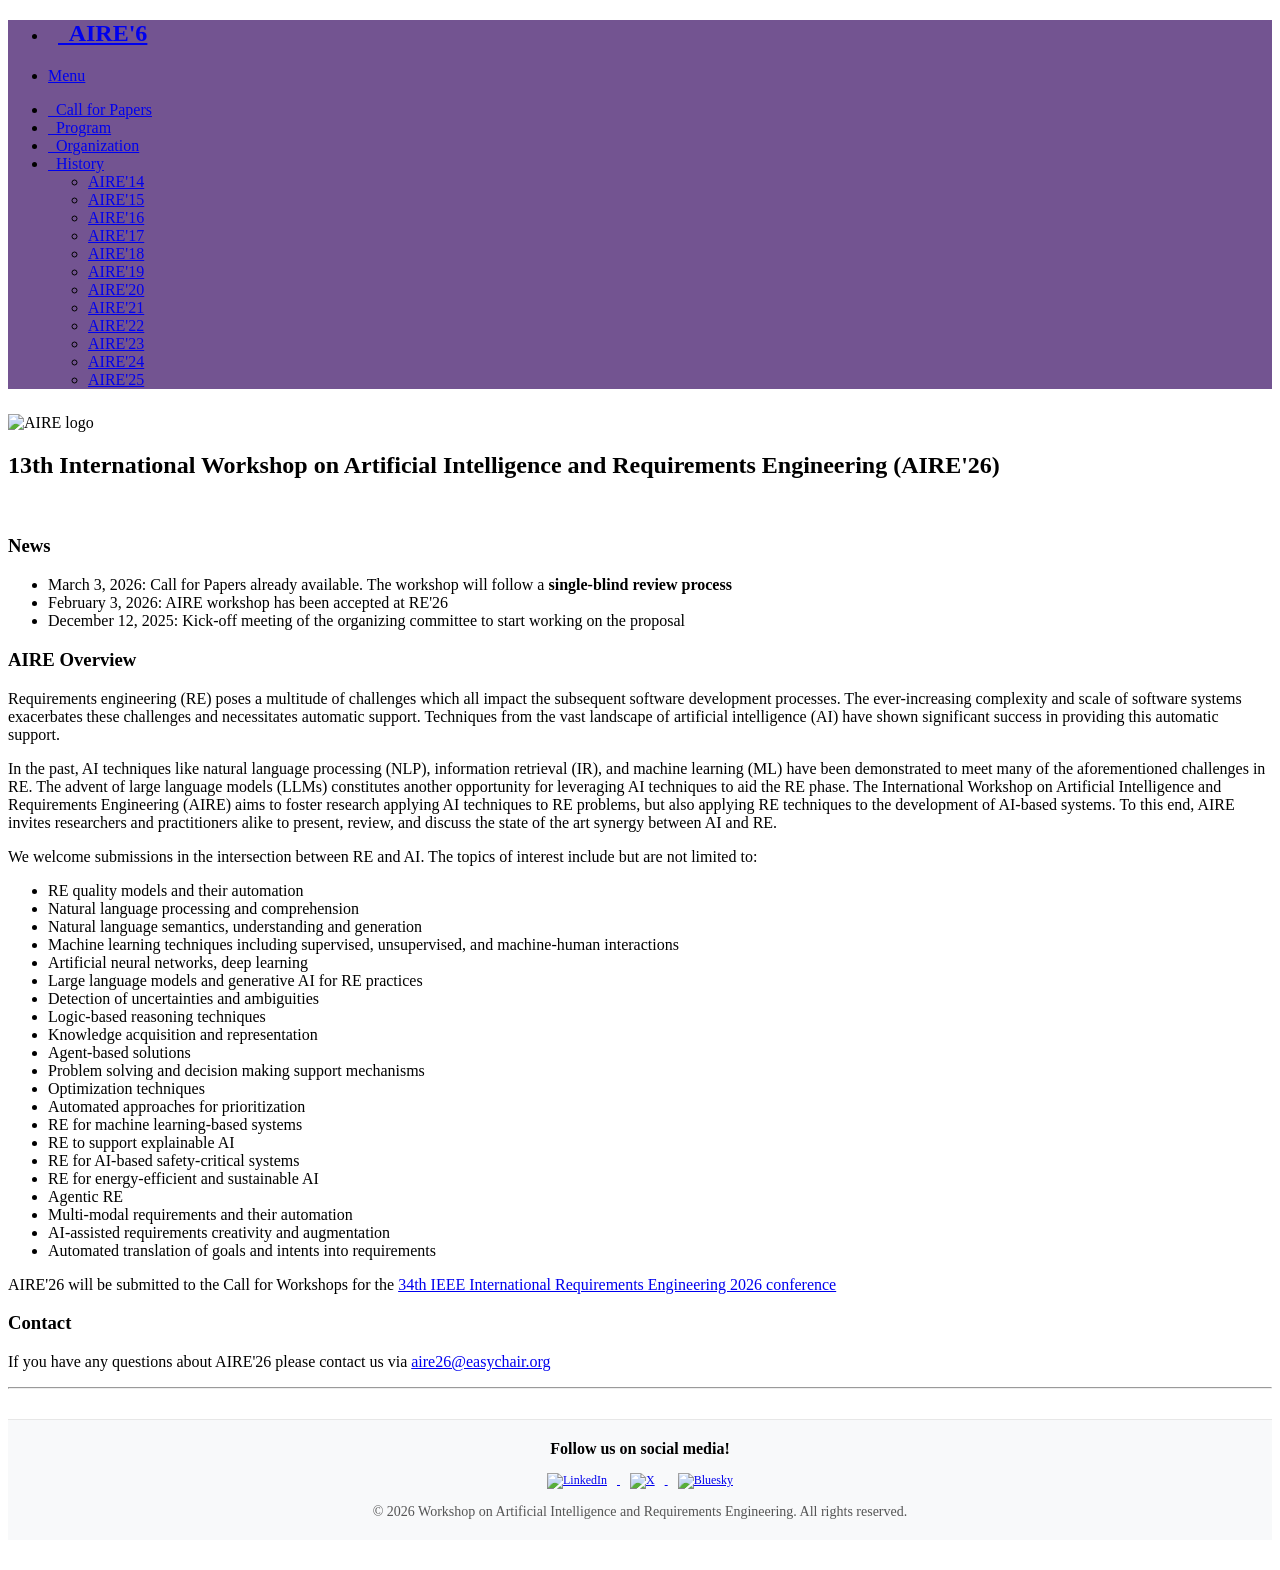
==== docs/index.html @ 0453b789 "remove NEW tag" ====
<!doctype html>
<html lang="en">

<head>
	<meta charset="utf-8" />
	<meta name="viewport" content="width=device-width, initial-scale=1.0" />
	<title>AIRE'26: 13th International Workshop on Artificial Intelligence and Requirements Engineering</title>
	<link rel="stylesheet" href="css/foundation.css" />
	<link rel="stylesheet" href="css/foundation-icons.css" />
	<link rel="stylesheet" href="css/aire.css" />
	<script language="JavaScript">
		function mail() {
			var username = "aire26";
			var hostname = "easychair.org";
			var linktext = username + "@" + hostname;
			document.write("<a href='" + "mail" + "to:" + username + "@" + hostname + "'>" + linktext + "</a>");
		}
	</script>
</head>

<body>
	<nav class="row top-bar" data-topbar style="margin-bottom:25px;">
		<ul class="title-area">
			<li class="name">
				<h1><a href="index.html"><i class="fi-home"></i>&nbsp;&nbsp;AIRE'6</a></h1>
			</li>
			<li class="toggle-topbar menu-icon"><a href="#">Menu</a></li>
		</ul>

		<section class="top-bar-section">
			<ul class="right">
				<li class="active"><a href="paper.html"><i class="fi-page-edit"></i>&nbsp;&nbsp;Call for Papers</a></li>
				<li class="active"><a href="program.html"><i class="fi-projection-screen"></i>&nbsp;&nbsp;Program</a>
				</li>
				<li class="active"><a href="organization.html"><i class="fi-torsos-all"></i>&nbsp;&nbsp;Organization</a>
				</li>
				<li class="has-dropdown"><a href="#"><i class="fi-link"></i>&nbsp;&nbsp;History</a>
					<ul class="dropdown">
						<li class="active"><a href="http://sarec.nd.edu/ai4re/index.html" target="_blank">AIRE'14</a>
						</li>
						<li class="active"><a href="http://sarec.nd.edu/aire15/index.html" target="_blank">AIRE'15</a>
						</li>
						<li class="active"><a href="https://aire-ws.github.io/aire16/" target="_blank">AIRE'16</a></li>
						<li class="active"><a href="https://aire-ws.github.io/aire17/" target="_blank">AIRE'17</a></li>
						<li class="active"><a href="https://aire-ws.github.io/aire18/" target="_blank">AIRE'18</a></li>
						<li class="active"><a href="https://aire-ws.github.io/aire19/" target="_blank">AIRE'19</a></li>
						<li class="active"><a href="https://aire-ws.github.io/aire20/" target="_blank">AIRE'20</a></li>
						<li class="active"><a href="https://aire-ws.github.io/aire21/" target="_blank">AIRE'21</a></li>
						<li class="active"><a href="https://aire-ws.github.io/aire22/" target="_blank">AIRE'22</a></li>
						<li class="active"><a href="https://aire-ws.github.io/aire23/" target="_blank">AIRE'23</a></li>
						<li class="active"><a href="https://aire-ws.github.io/aire24/" target="_blank">AIRE'24</a></li>
						<li class="active"><a href="https://aire-ws.github.io/aire25/" target="_blank">AIRE'25</a></li>
					</ul>
				</li>
			</ul>
		</section>
	</nav>


	<div class="row">

		<div class="large-4 medium-7 columns">
			<img src="img/AIRE_1.png" alt="AIRE logo" />
		</div>

		<div class="large-8 medium-17 columns">
			<h2>13th International Workshop on Artificial Intelligence and Requirements Engineering (AIRE'26)</h2>
			<!--p style="color: grey; font-style: italic;">This website is intended to support the proposal of a workshop at the RE'25 conference. The content provided herein is preliminary and subject to changes. Acceptance of the workshop by the RE'25 organizing committee is required for this proposal to proceed to the next stages.</p-->
			<br class="show-for-large-only">
		</div>
	</div>



	<div class="row">
		<div class="large-4 columns">
			<!--<a class="twitter-timeline" data-lang="en" data-link-color="#FAB81E" data-height="1000" href="https://twitter.com/AIRE_WS">Tweets by AIRE_WS</a>
			<script async src="https://platform.twitter.com/widgets.js" charset="utf-8"></script>-->
		</div>
		<div class="large-8 columns">

			<h3>News</h3>
			<ul>
				<!--li>July 25, 2025: Program is available <strong style="color:red">(NEW!)</strong></li-->
				<!--li>July 7, 2025: Acceptance notifications sent - 10 papers out of 18 accepted</li-->
				<!--li>June 6, 2025: Paper submission deadline extended to Thursday, June 12th, AoE</li-->
				<!--li>May 5, 2025: Keynote announcement by Chetan Arora</li-->
				<!--li>March 16, 2025: Call for Papers and Program Committee publicly available</li-->
				<li>March 3, 2026: Call for Papers already available. The workshop will follow a <strong>single-blind review process</strong></li>
				<li>February 3, 2026: AIRE workshop has been accepted at RE'26</li>
				<!--li>December 30, 2024: A first version of the website is online!</li-->
				<li>December 12, 2025: Kick-off meeting of the organizing committee to start working on the proposal
				</li>
			</ul>

			<h3>AIRE Overview</h3>
			<p>Requirements engineering (RE) poses a multitude of challenges which all impact the subsequent software
				development processes. The ever-increasing complexity and scale of software systems exacerbates these
				challenges and necessitates automatic support. Techniques from the vast landscape of artificial
				intelligence (AI) have shown significant success in providing this automatic support.</p>
			<p>In the past, AI techniques like natural language processing (NLP), information retrieval (IR), and
				machine learning (ML) have been demonstrated to meet many of the aforementioned challenges in RE. The
				advent of large language models (LLMs) constitutes another opportunity for leveraging AI techniques to
				aid the RE phase. The International Workshop on Artificial Intelligence and Requirements Engineering
				(AIRE) aims to foster research applying AI techniques to RE problems, but also applying RE techniques to
				the development of AI-based systems. To this end, AIRE invites researchers and practitioners alike to
				present, review, and discuss the state of the art synergy between AI and RE.</p>
			<p>We welcome submissions in the intersection between RE and AI. The topics of interest include but are not
				limited to:</p>
			<ul>
				<li> RE quality models and their automation</li>
				<li> Natural language processing and comprehension</li>
				<li> Natural language semantics, understanding and generation</li>
				<li> Machine learning techniques including supervised, unsupervised, and machine-human interactions</li>
				<li> Artificial neural networks, deep learning</li>
				<li> Large language models and generative AI for RE practices </li>
				<li> Detection of uncertainties and ambiguities</li>
				<li> Logic-based reasoning techniques</li>
				<li> Knowledge acquisition and representation</li>
				<li> Agent-based solutions</li>
				<li> Problem solving and decision making support mechanisms</li>
				<li> Optimization techniques</li>
				<li> Automated approaches for prioritization</li>
				<li> RE for machine learning-based systems</li>
				<li> RE to support explainable AI</li>
				<li> RE for AI-based safety-critical systems</li>
				<li> RE for energy-efficient and sustainable AI</li>
				<li> Agentic RE</li>
				<li> Multi-modal requirements and their automation</li>
				<li> AI-assisted requirements creativity and augmentation</li>
				<li> Automated translation of goals and intents into requirements</li>
			</ul>

			<p>AIRE'26 will be submitted to the Call for Workshops for the <a
					href="https://conf.researchr.org/track/RE-2026/RE-2026-workshops">34th IEEE International
					Requirements Engineering 2026 conference</a></p>

			<h3>Contact</h3>
			If you have any questions about AIRE'26 please contact us via
			<script type="text/javascript">mail();</script>
			</p>

		</div>
	</div>
	<hr>
	<footer
		style="background-color:#f8f9fa;padding:20px;text-align:center;border-top:1px solid #e7e7e7;margin-top:30px;">
		<div style="margin-bottom:15px;">
			<span style="font-size:16px;font-weight:bold;">Follow us on social media!</span>
		</div>
		<div style="margin-bottom:15px;">
			<a href="https://www.linkedin.com/company/106103729/" target="_blank">
				<img src="img/linkedin-logo.webp" alt="LinkedIn" style="height:30px;margin:0 10px;">
			</a>
			<a href="https://x.com/AIRE_WS" target="_blank">
				<img src="img/x-logo.png" alt="X" style="height:30px;margin:0 10px;">
			</a>
			<a href="https://bsky.app/profile/aire-ws.bsky.social" target="_blank">
				<img src="img/bluesky-logo.png" alt="Bluesky" style="height:30px;margin:0 10px;">
			</a>
		</div>
		<div style="font-size:14px;color:#555;">
			&copy; 2026 Workshop on Artificial Intelligence and Requirements Engineering. All rights reserved.
		</div>
	</footer>
	<script src="js/vendor/jquery.js"></script>
	<script src="js/foundation.min.js"></script>
	<script>
		$(document).foundation();
	</script>
</body>

</html>
---- docs/css/aire.css ----
.top-bar {
	background-color: #735491;
}

.top-bar-section li:not(.has-form) a:not(.button) {
	background-color: #735491;
}

footer {
	margin-bottom: 30px;
	text-align: center;
	font-size: 12px;
}

.accordion-like-list dd {
	display: block;
	margin-bottom: 0 !important;
	background: #efefef;
	color: #222222;
	padding: 0.5rem;
	display: block;
	font-family: "Helvetica Neue", "Helvetica", Helvetica, Arial, sans-serif;
	font-size: 1rem;
}

.name {
	padding-left: 10px;
	font-weight: bold;
}

.leftpane {
	background-color: #cccccc;
}

/* Program page specific styles */
.schedule {
	font-size: 10pt;
	margin-top: 0;
	margin-bottom: 8px;
	line-height: 120%;
}

.last {
	margin-bottom: 1.5em;
}

.time-range {
	font-size: 10pt;
	text-align: right;
}

@media only screen and (min-width: 641px) {
	.time-range {
		font-size: 10pt;
	}
}

.keynote-container {
	display: flex;
	align-items: flex-start;
	gap: 20px;
	margin-bottom: 20px;
}

.keynote-image {
	flex-shrink: 0;
	width: 120px;
}

.keynote-image img {
	width: 100%;
	height: auto;
	border-radius: 8px;
}

.keynote-content {
	flex: 1;
}

.keynote-speaker {
	font-size: 18px;
	font-weight: 600;
	color: #333;
	margin-bottom: 8px;
}

.keynote-title {
	font-size: 16px;
	font-weight: 500;
	color: #666;
	margin-bottom: 15px;
	line-height: 1.4;
}

@media only screen and (max-width: 640px) {
	.keynote-container {
		flex-direction: column;
		align-items: center;
		text-align: center;
	}

	.keynote-image {
		width: 100px;
		margin-bottom: 15px;
	}
}

.program-info-card {
	background: #fff;
	border-radius: 12px;
	box-shadow: 0 2px 12px rgba(0, 0, 0, 0.07);
	padding: 22px 32px 22px 32px;
	margin-bottom: 22px;
	margin-top: 10px;
	max-width: 700px;
}

.program-details {
	margin-bottom: 2px;
}

.program-date-location {
	display: flex;
	flex-wrap: wrap;
	gap: 18px;
	font-size: 1.1em;
	color: #2c3e50;
	margin-bottom: 2px;
}

.program-date i,
.program-location i {
	color: #735491;
	margin-right: 5px;
}

.program-registration-link {
	font-size: 1.1em;
	color: #2c3e50;
}

.program-registration-link i {
	color: #735491;
	margin-right: 5px;
}

.program-mainconf-label {
	font-weight: 500;
	color: #555;
	margin-right: 6px;
}

.program-mainconf-title {
	font-weight: 600;
	color: #735491;
}

.program-schedule {
	margin-top: 10px;
}

.schedule-title {
	font-size: 1.15em;
	font-weight: 600;
	margin-bottom: 1px;
	color: #333;
}

.schedule-timeline {
	list-style: none;
	padding: 0;
	margin: 0;
	border-left: 3px solid #735491;
}

.schedule-timeline li {
	position: relative;
	margin-bottom: 18px;
	padding-left: 22px;
}

.schedule-timeline li:before {
	content: '';
	position: absolute;
	left: -8px;
	top: 6px;
	width: 12px;
	height: 12px;
	background: #fff;
	border: 3px solid #735491;
	border-radius: 50%;
	z-index: 1;
}

.schedule-time {
	font-weight: 500;
	color: #735491;
	margin-right: 10px;
	min-width: 70px;
	display: inline-block;
}

.schedule-session {
	font-weight: 500;
	color: #222;
}

.schedule-sub {
	list-style: none;
	padding-left: 0;
	margin: 6px 0 0 0;
}

.schedule-sub li {
	font-size: 0.98em;
	color: #555;
	margin-bottom: 2px;
	padding-left: 0;
}

.schedule-break {
	color: #888 !important;
	font-style: italic;
	font-weight: 400 !important;
}

.schedule-break .schedule-time {
	color: #888 !important;
}

.schedule-session-header {
	font-size: 1.1em;
	font-weight: 600;
	color: #735491;
	margin: 10px 0 10px 0;
	padding: 8px 12px;
	background: #f8f9fa;
	border-left: 4px solid #735491;
	border-radius: 4px;
}

.schedule-event {
	margin-bottom: 12px;
}

.schedule-session {
	margin-bottom: 8px;
}

@media only screen and (max-width: 640px) {
	.program-info-card {
		padding: 16px 8px 12px 8px;
		max-width: 100%;
	}

	.program-date-location {
		flex-direction: column;
		gap: 4px;
	}
}


.page-limit {
	font-style: italic;
	font-weight: normal;
	margin: 0 4px;
	color: #666;
	text-transform: none;
	letter-spacing: normal;
}
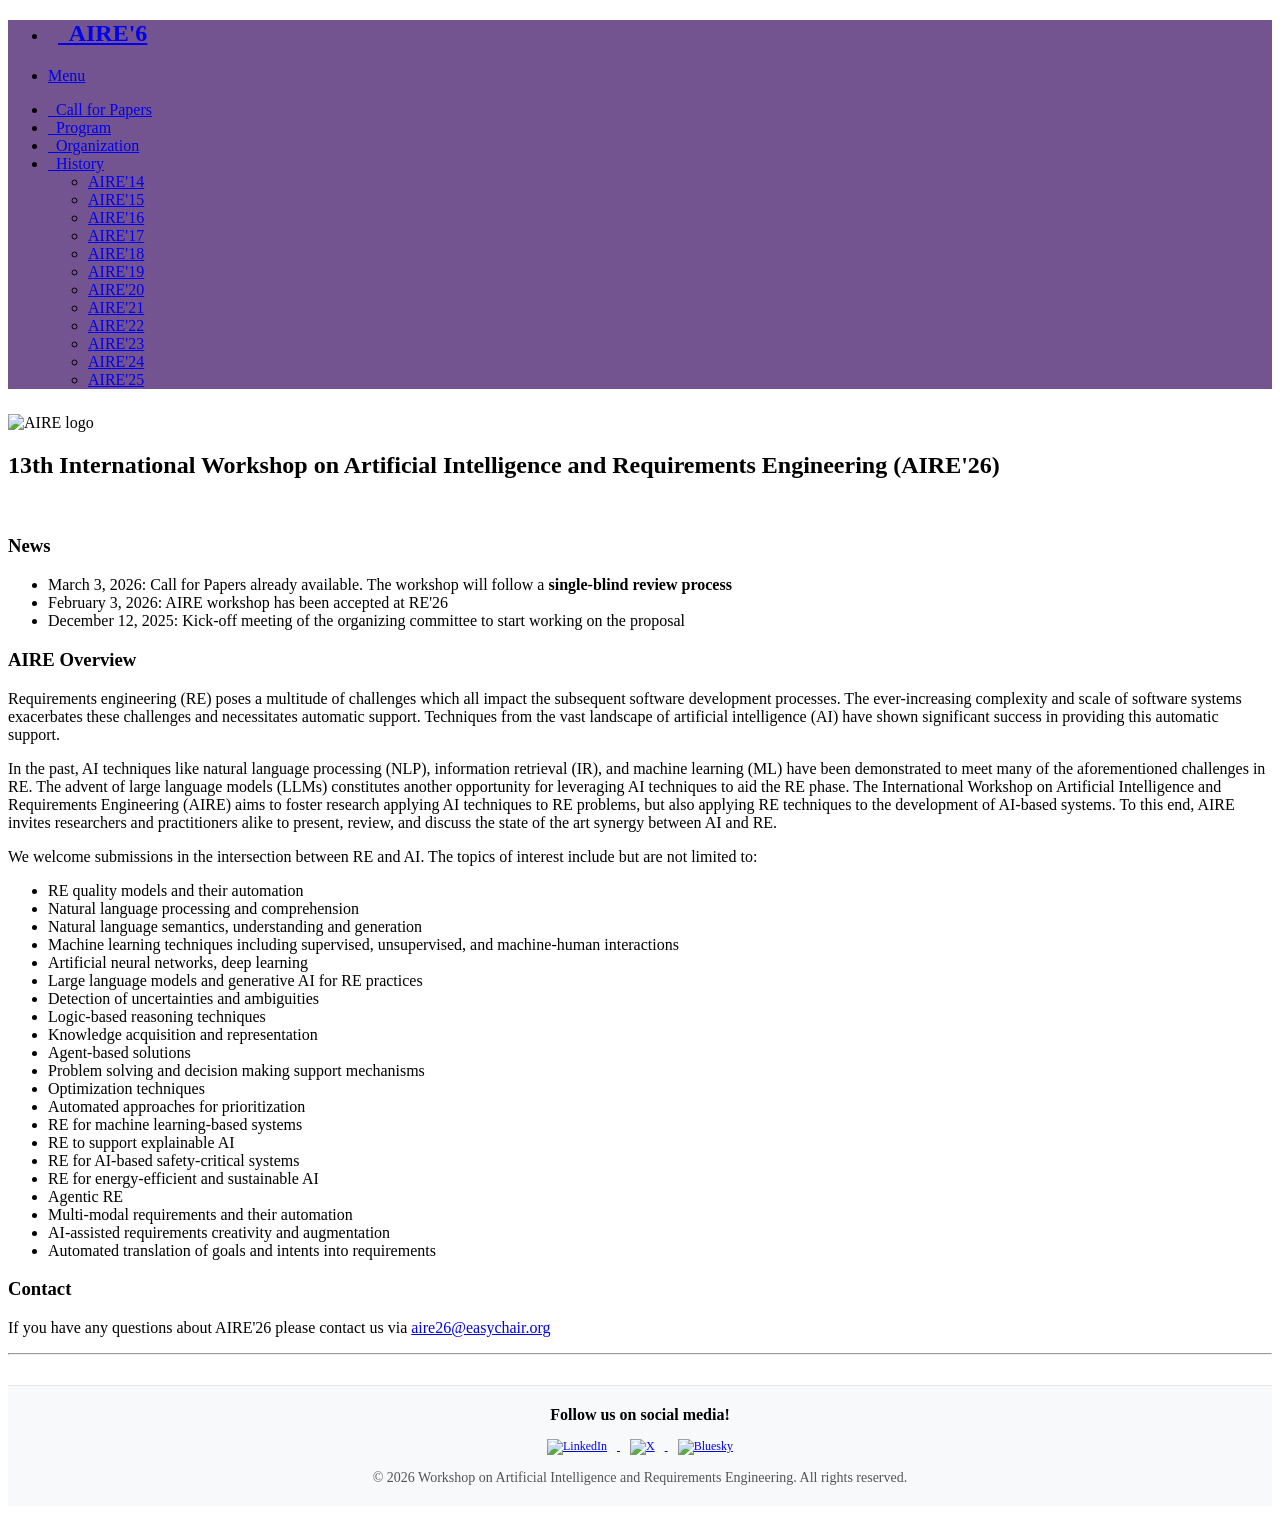
==== commit ec593130: "update easychair link" ====
--- a/docs/index.html
+++ b/docs/index.html
@@ -131,10 +131,6 @@
 				<li> Automated translation of goals and intents into requirements</li>
 			</ul>
 
-			<p>AIRE'26 will be submitted to the Call for Workshops for the <a
-					href="https://conf.researchr.org/track/RE-2026/RE-2026-workshops">34th IEEE International
-					Requirements Engineering 2026 conference</a></p>
-
 			<h3>Contact</h3>
 			If you have any questions about AIRE'26 please contact us via
 			<script type="text/javascript">mail();</script>
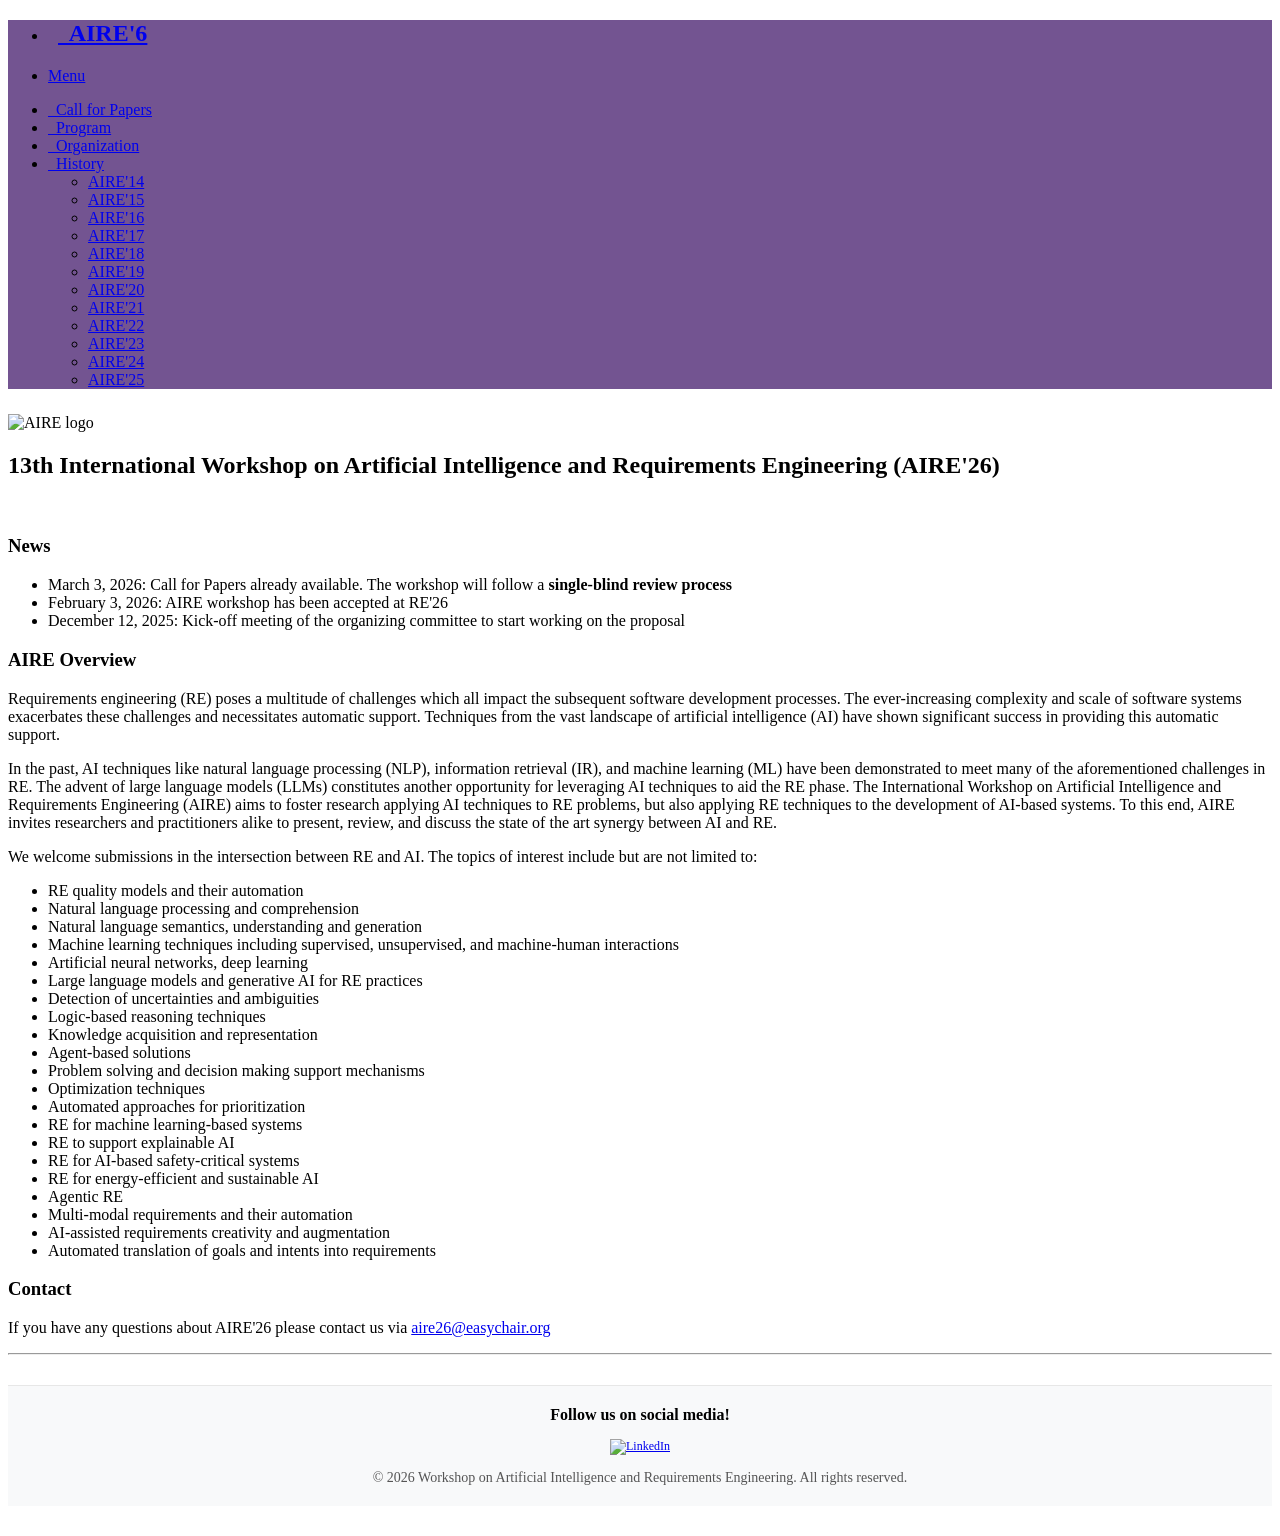
==== commit 35173a6d: "remove x and bluesky" ====
--- a/docs/index.html
+++ b/docs/index.html
@@ -148,12 +148,6 @@
 			<a href="https://www.linkedin.com/company/106103729/" target="_blank">
 				<img src="img/linkedin-logo.webp" alt="LinkedIn" style="height:30px;margin:0 10px;">
 			</a>
-			<a href="https://x.com/AIRE_WS" target="_blank">
-				<img src="img/x-logo.png" alt="X" style="height:30px;margin:0 10px;">
-			</a>
-			<a href="https://bsky.app/profile/aire-ws.bsky.social" target="_blank">
-				<img src="img/bluesky-logo.png" alt="Bluesky" style="height:30px;margin:0 10px;">
-			</a>
 		</div>
 		<div style="font-size:14px;color:#555;">
 			&copy; 2026 Workshop on Artificial Intelligence and Requirements Engineering. All rights reserved.
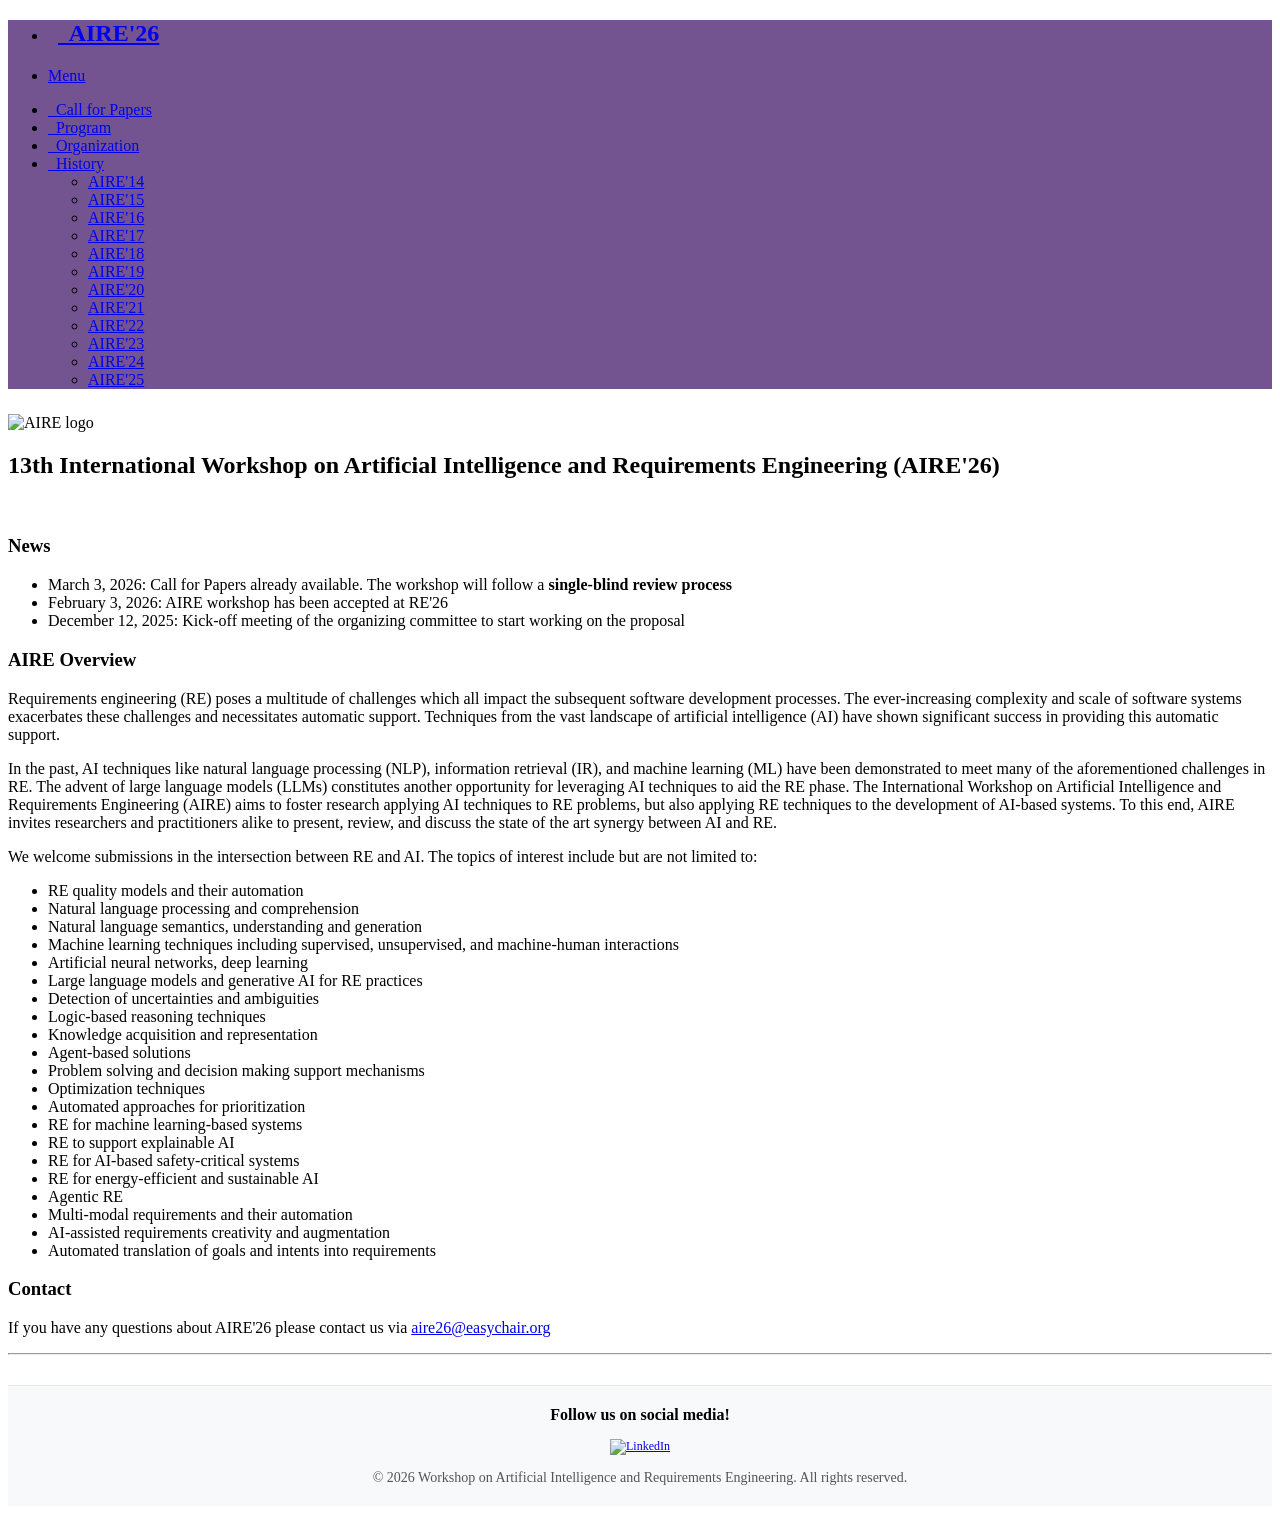
==== commit 4307aa9c: "fix typo in index" ====
--- a/docs/index.html
+++ b/docs/index.html
@@ -22,7 +22,7 @@
 	<nav class="row top-bar" data-topbar style="margin-bottom:25px;">
 		<ul class="title-area">
 			<li class="name">
-				<h1><a href="index.html"><i class="fi-home"></i>&nbsp;&nbsp;AIRE'6</a></h1>
+				<h1><a href="index.html"><i class="fi-home"></i>&nbsp;&nbsp;AIRE'26</a></h1>
 			</li>
 			<li class="toggle-topbar menu-icon"><a href="#">Menu</a></li>
 		</ul>
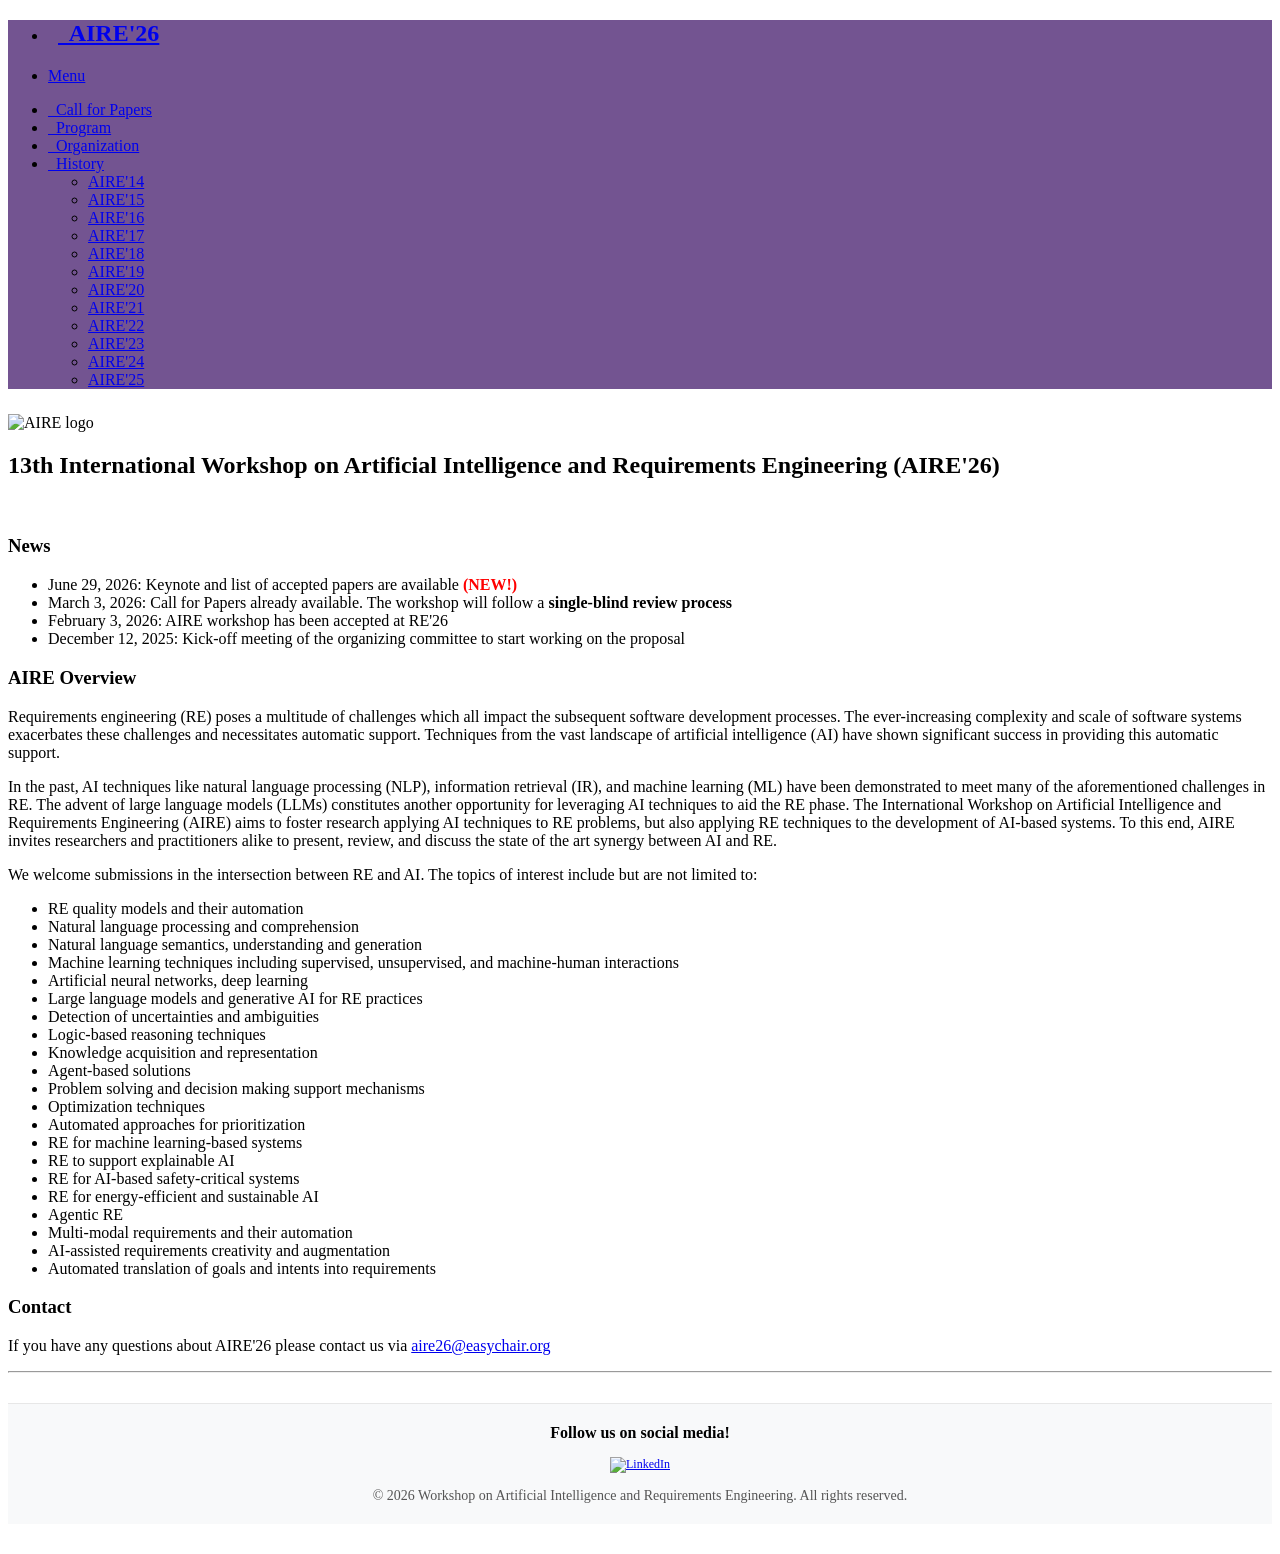
==== commit 182be8ca: "Merge pull request #1 from henningfemmer/main Updated program and dates" ====
--- a/docs/index.html
+++ b/docs/index.html
@@ -86,6 +86,7 @@
 				<!--li>June 6, 2025: Paper submission deadline extended to Thursday, June 12th, AoE</li-->
 				<!--li>May 5, 2025: Keynote announcement by Chetan Arora</li-->
 				<!--li>March 16, 2025: Call for Papers and Program Committee publicly available</li-->
+				<li>June 29, 2026: Keynote and list of accepted papers are available <strong style="color:red">(NEW!)</strong></li>
 				<li>March 3, 2026: Call for Papers already available. The workshop will follow a <strong>single-blind review process</strong></li>
 				<li>February 3, 2026: AIRE workshop has been accepted at RE'26</li>
 				<!--li>December 30, 2024: A first version of the website is online!</li-->
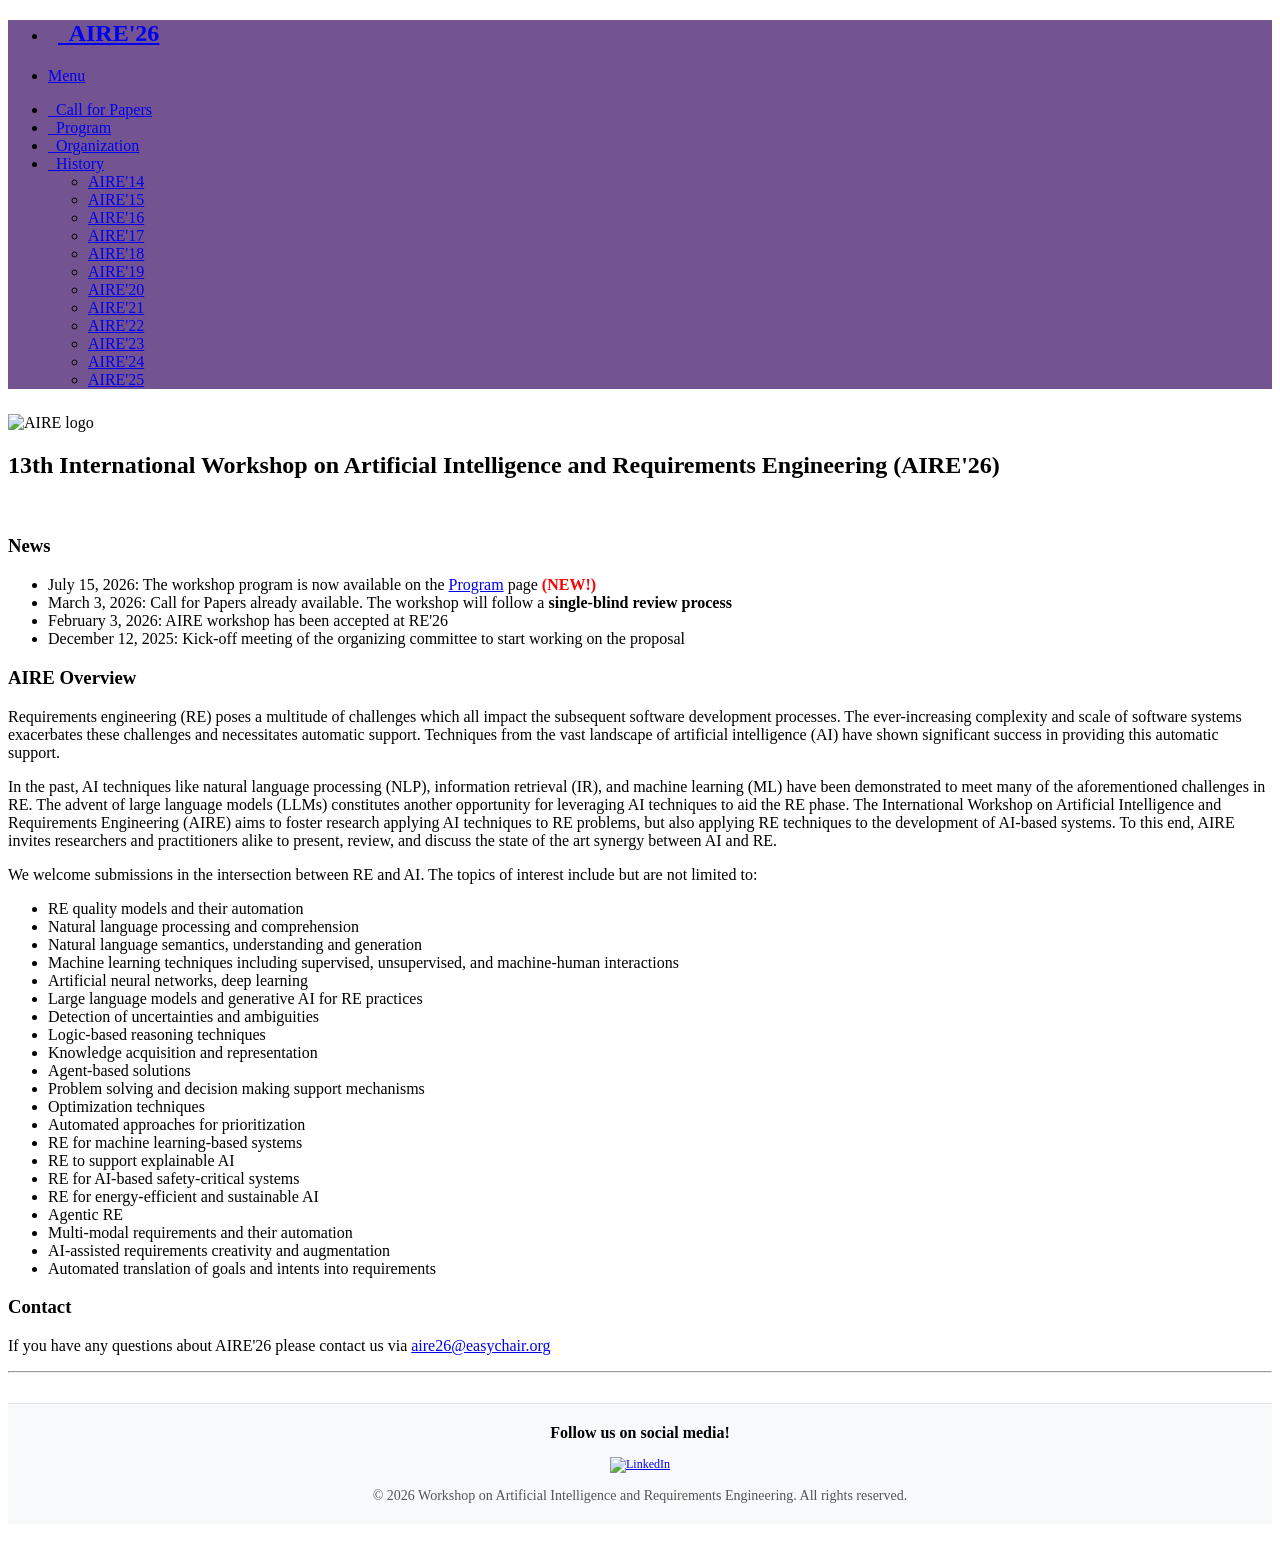
==== commit 8806c0e7: "added program" ====
--- a/docs/index.html
+++ b/docs/index.html
@@ -86,7 +86,7 @@
 				<!--li>June 6, 2025: Paper submission deadline extended to Thursday, June 12th, AoE</li-->
 				<!--li>May 5, 2025: Keynote announcement by Chetan Arora</li-->
 				<!--li>March 16, 2025: Call for Papers and Program Committee publicly available</li-->
-				<li>June 29, 2026: Keynote and list of accepted papers are available <strong style="color:red">(NEW!)</strong></li>
+				<li>July 15, 2026: The workshop program is now available on the <a href="program.html">Program</a> page <strong style="color:red">(NEW!)</strong></li>
 				<li>March 3, 2026: Call for Papers already available. The workshop will follow a <strong>single-blind review process</strong></li>
 				<li>February 3, 2026: AIRE workshop has been accepted at RE'26</li>
 				<!--li>December 30, 2024: A first version of the website is online!</li-->
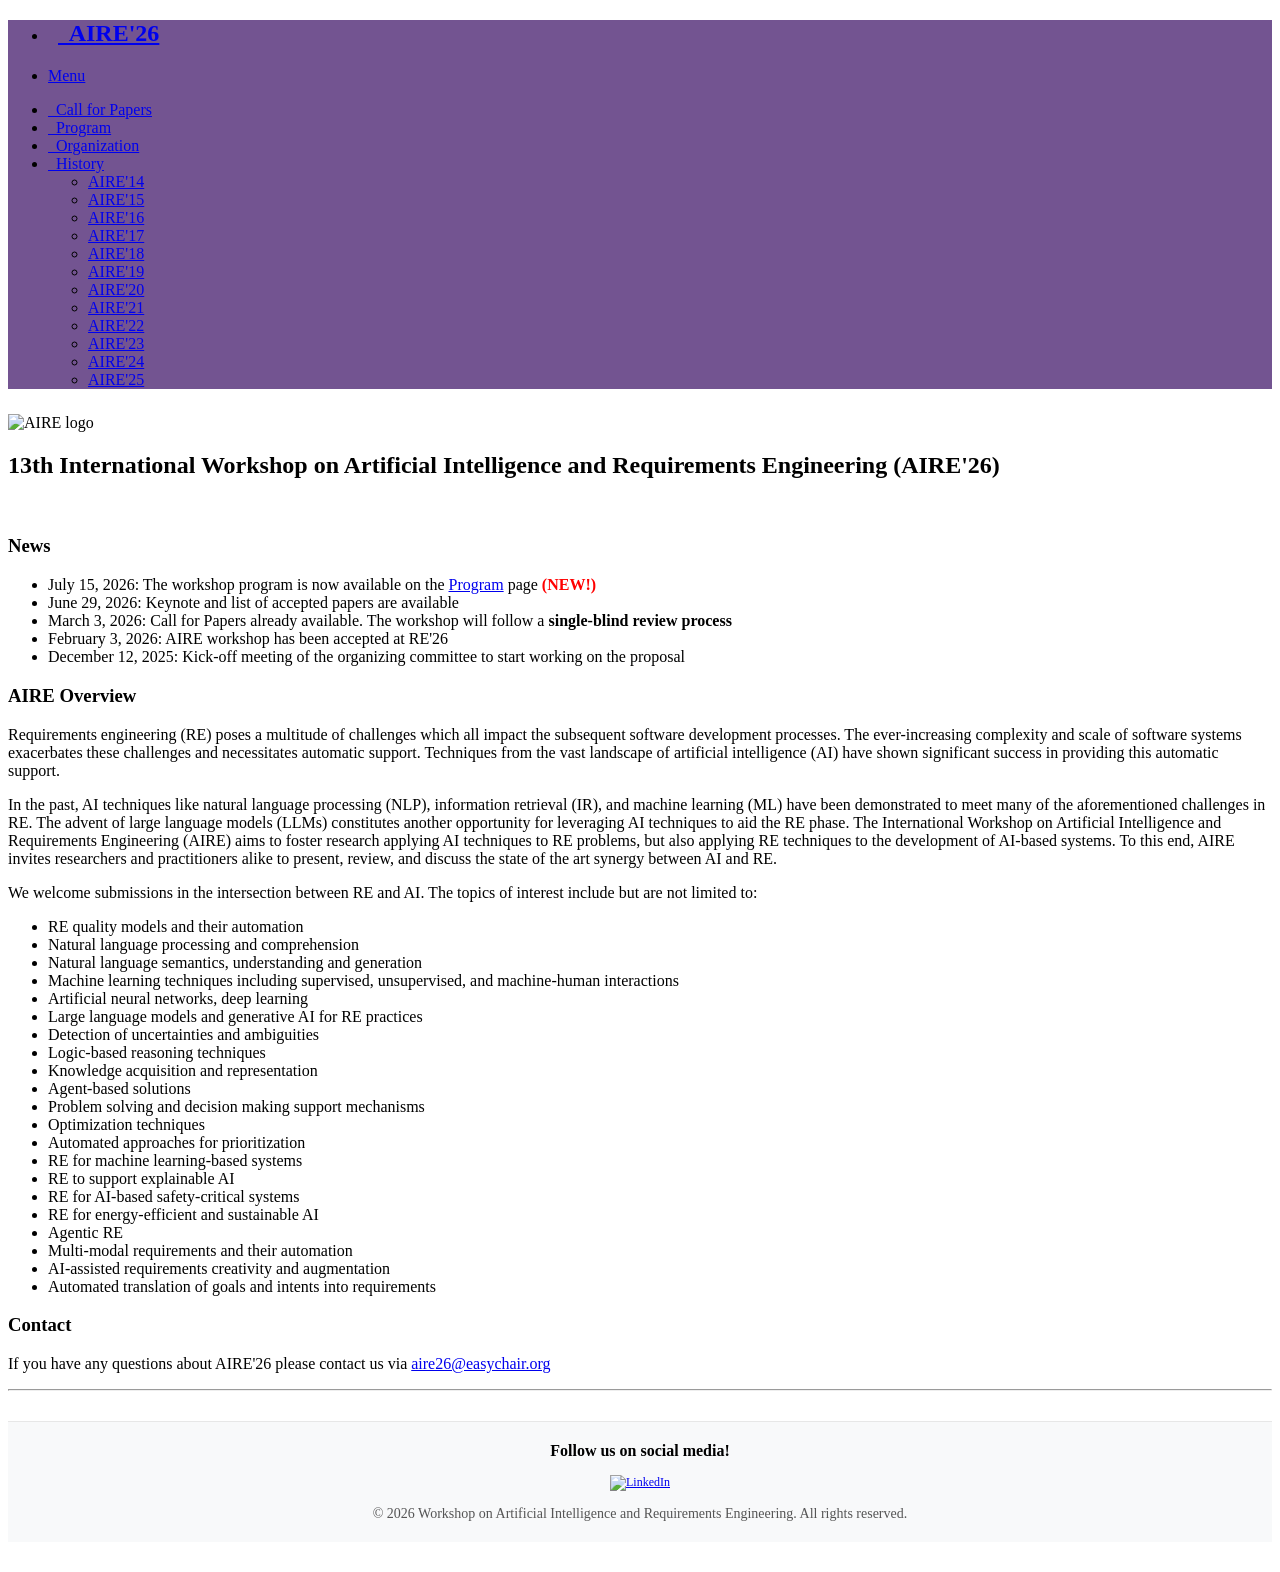
==== commit cf35324d: "added program" ====
--- a/docs/index.html
+++ b/docs/index.html
@@ -87,6 +87,7 @@
 				<!--li>May 5, 2025: Keynote announcement by Chetan Arora</li-->
 				<!--li>March 16, 2025: Call for Papers and Program Committee publicly available</li-->
 				<li>July 15, 2026: The workshop program is now available on the <a href="program.html">Program</a> page <strong style="color:red">(NEW!)</strong></li>
+				<li>June 29, 2026: Keynote and list of accepted papers are available</li>
 				<li>March 3, 2026: Call for Papers already available. The workshop will follow a <strong>single-blind review process</strong></li>
 				<li>February 3, 2026: AIRE workshop has been accepted at RE'26</li>
 				<!--li>December 30, 2024: A first version of the website is online!</li-->
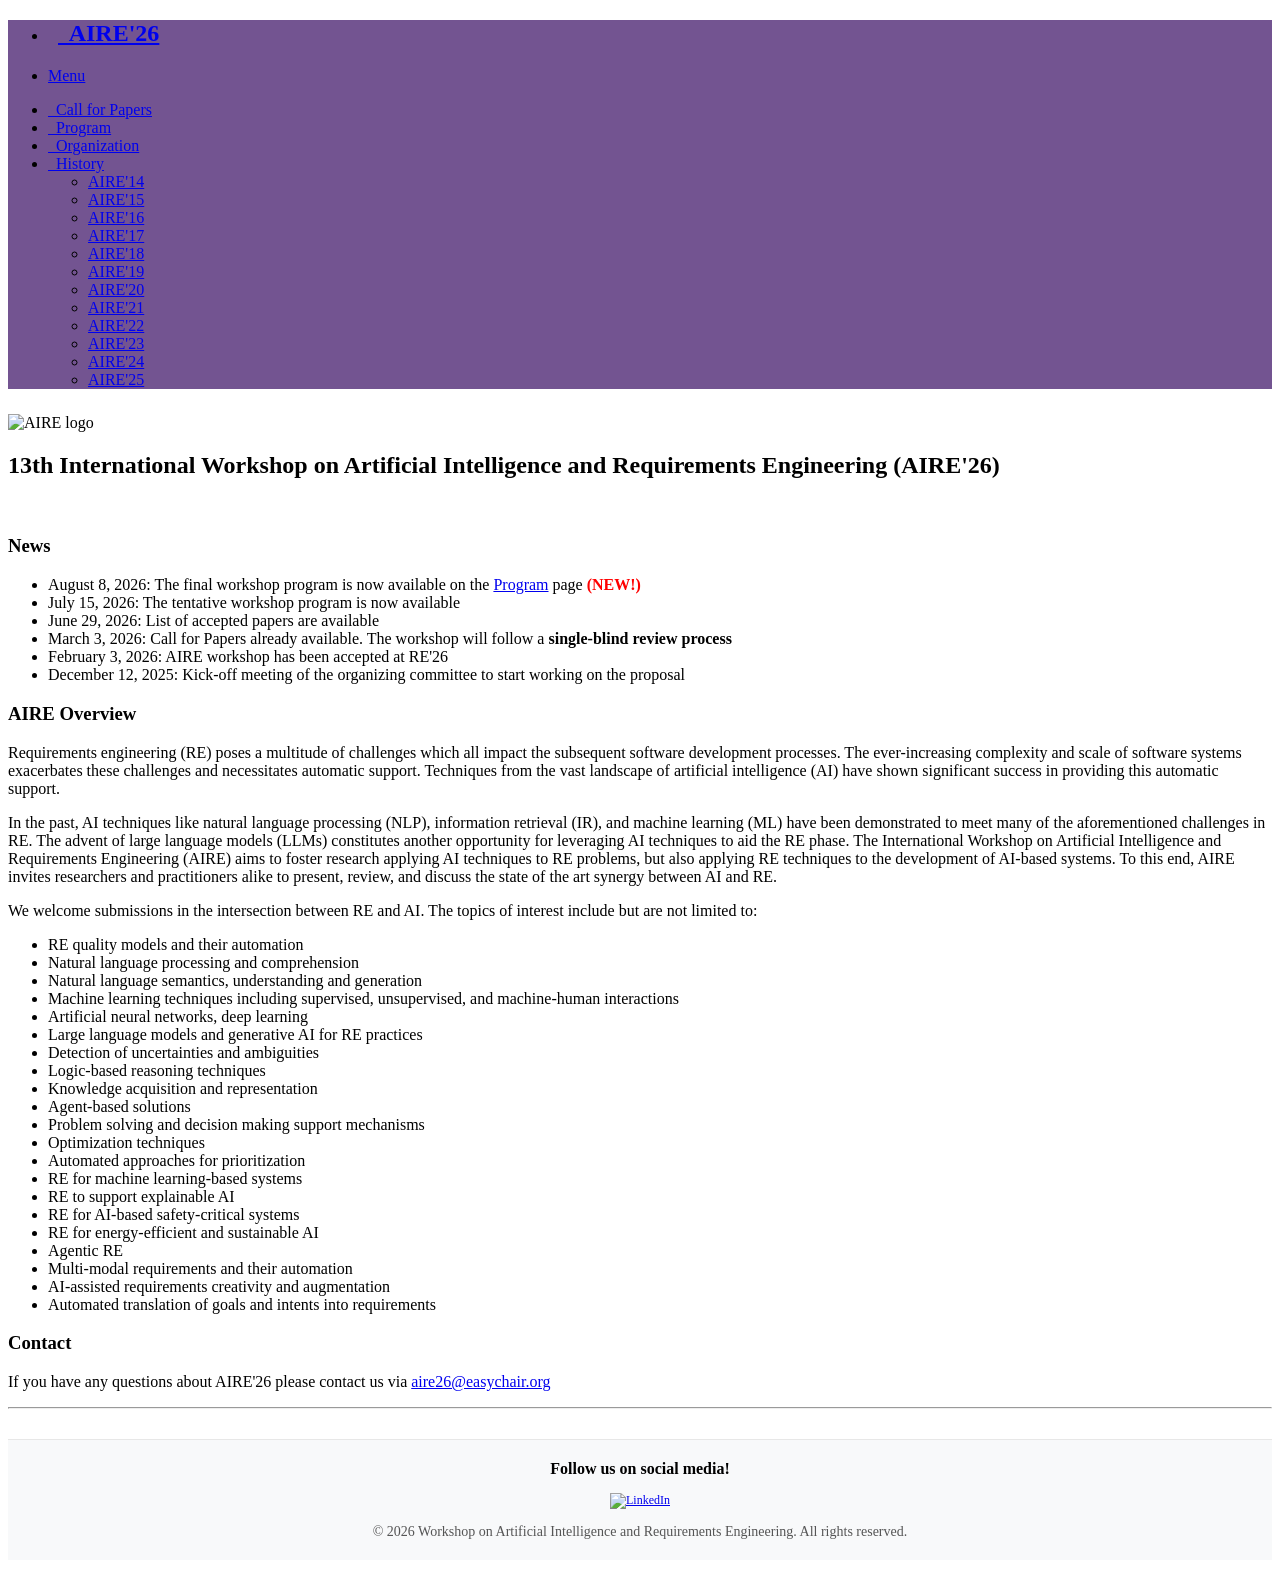
==== commit d1b2c64c: "add news to index" ====
--- a/docs/index.html
+++ b/docs/index.html
@@ -86,8 +86,9 @@
 				<!--li>June 6, 2025: Paper submission deadline extended to Thursday, June 12th, AoE</li-->
 				<!--li>May 5, 2025: Keynote announcement by Chetan Arora</li-->
 				<!--li>March 16, 2025: Call for Papers and Program Committee publicly available</li-->
-				<li>July 15, 2026: The workshop program is now available on the <a href="program.html">Program</a> page <strong style="color:red">(NEW!)</strong></li>
-				<li>June 29, 2026: Keynote and list of accepted papers are available</li>
+				<li>August 8, 2026: The final workshop program is now available on the <a href="program.html">Program</a> page <strong style="color:red">(NEW!)</strong></li>
+				<li>July 15, 2026: The tentative workshop program is now available</li>
+				<li>June 29, 2026: List of accepted papers are available</li>
 				<li>March 3, 2026: Call for Papers already available. The workshop will follow a <strong>single-blind review process</strong></li>
 				<li>February 3, 2026: AIRE workshop has been accepted at RE'26</li>
 				<!--li>December 30, 2024: A first version of the website is online!</li-->
